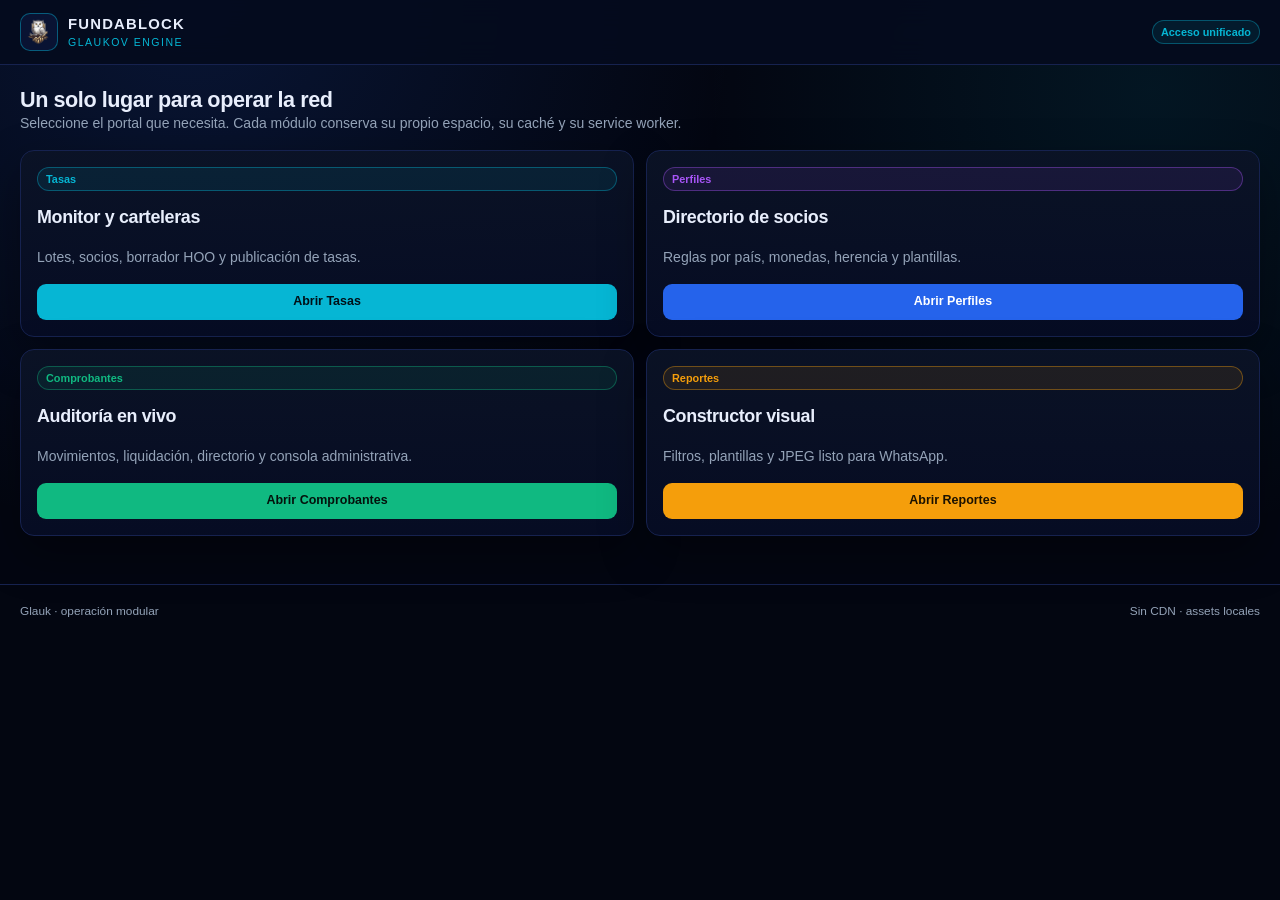
==== public/index.html @ a2049869 "feat(frontends): modularize SPAs into atomic modules, vendorize html2canvas and build canvas pipelin" ====
<!DOCTYPE html>
<html lang="es">
<head>
  <meta charset="UTF-8">
  <meta name="viewport" content="width=device-width, initial-scale=1">
  <meta name="description" content="Glauk: una sola plataforma para tasas, perfiles, comprobantes y reportes.">
  <meta name="theme-color" content="#030611">
  <title>Glauk · Acceso a portales</title>
  <link rel="icon" type="image/svg+xml" href="./shared/brand/favicon.svg">
  <link rel="stylesheet" href="./shared/css/base.css">
  <link rel="stylesheet" href="./shared/css/components.css">
</head>
<body>
  <div class="app-shell">
    <header class="topbar">
      <div class="topbar-inner">
        <a class="brand" href="./">
          <img src="./shared/brand/logo-fundablock.png" alt="FUNDABLOCK">
          <span><strong>FUNDABLOCK</strong><small>GLAUKOV ENGINE</small></span>
        </a>
        <span class="badge badge-accent">Acceso unificado</span>
      </div>
    </header>

    <main class="container page stack">
      <section class="stack">
        <div>
          <h1>Un solo lugar para operar la red</h1>
          <p class="muted">Seleccione el portal que necesita. Cada módulo conserva su propio espacio, su caché y su service worker.</p>
        </div>
        <div class="grid cols-2">
          <article class="card">
            <div class="card-body stack">
              <span class="badge badge-accent">Tasas</span>
              <h2>Monitor y carteleras</h2>
              <p>Lotes, socios, borrador HOO y publicación de tasas.</p>
              <a class="btn btn-accent" href="./tasas/">Abrir Tasas</a>
            </div>
          </article>
          <article class="card">
            <div class="card-body stack">
              <span class="badge badge-purple">Perfiles</span>
              <h2>Directorio de socios</h2>
              <p>Reglas por país, monedas, herencia y plantillas.</p>
              <a class="btn btn-primary" href="./perfiles/">Abrir Perfiles</a>
            </div>
          </article>
          <article class="card">
            <div class="card-body stack">
              <span class="badge badge-green">Comprobantes</span>
              <h2>Auditoría en vivo</h2>
              <p>Movimientos, liquidación, directorio y consola administrativa.</p>
              <a class="btn btn-success" href="./comprobantes/">Abrir Comprobantes</a>
            </div>
          </article>
          <article class="card">
            <div class="card-body stack">
              <span class="badge badge-amber">Reportes</span>
              <h2>Constructor visual</h2>
              <p>Filtros, plantillas y JPEG listo para WhatsApp.</p>
              <a class="btn btn-warning" href="./reportes/">Abrir Reportes</a>
            </div>
          </article>
        </div>
      </section>
    </main>

    <footer class="footer">
      <div class="container row between">
        <span>Glauk · operación modular</span>
        <span>Sin CDN · assets locales</span>
      </div>
    </footer>
  </div>
</body>
</html>
---- public/shared/css/base.css ----
:root {
  --bg: #030611;
  --bg-soft: #070e23;
  --card: #060c24;
  --card-2: #0b1326;
  --line: #16224f;
  --line-soft: #1e293b;
  --text: #e8eefc;
  --muted: #94a3b8;
  --accent: #06b6d4;
  --accent-2: #2563eb;
  --green: #10b981;
  --amber: #f59e0b;
  --red: #fb7185;
  --purple: #a855f7;
  --radius: 14px;
  --radius-sm: 9px;
  --shadow: 0 18px 45px rgba(0, 0, 0, .35);
  --font: "Segoe UI", Roboto, "Helvetica Neue", Arial, sans-serif;
}

*, *::before, *::after { box-sizing: border-box; }
* { margin: 0; padding: 0; }
html { color-scheme: dark; }
body {
  min-height: 100vh;
  background:
    radial-gradient(circle at 15% 0%, rgba(37, 99, 235, .16), transparent 34rem),
    radial-gradient(circle at 90% 10%, rgba(6, 182, 212, .09), transparent 28rem),
    var(--bg);
  color: var(--text);
  font-family: var(--font);
  font-size: 14px;
  line-height: 1.5;
  -webkit-font-smoothing: antialiased;
}
img { max-width: 100%; display: block; }
button, input, select, textarea { font: inherit; color: inherit; }
button { cursor: pointer; }
a { color: var(--accent); text-decoration: none; }
a:hover { text-decoration: underline; }
h1, h2, h3, h4 { line-height: 1.2; letter-spacing: -.02em; }
h1 { font-size: 1.35rem; }
h2 { font-size: 1.12rem; }
h3 { font-size: .98rem; }
h4 { font-size: .88rem; }
p { color: var(--muted); }
code, pre, .mono { font-family: ui-monospace, SFMono-Regular, Consolas, monospace; }
::selection { background: var(--accent); color: #001018; }

.app-shell { min-height: 100vh; display: flex; flex-direction: column; }
.container { width: min(1240px, calc(100% - 28px)); margin: 0 auto; }
.page { padding: 22px 0 48px; }
.topbar {
  position: sticky; top: 0; z-index: 30;
  border-bottom: 1px solid var(--line);
  background: rgba(5, 11, 30, .92);
  backdrop-filter: blur(14px);
}
.topbar-inner {
  width: min(1240px, calc(100% - 28px)); margin: 0 auto; min-height: 64px;
  display: flex; align-items: center; gap: 18px; justify-content: space-between;
  flex-wrap: wrap; padding: 9px 0;
}
.brand { display: flex; align-items: center; gap: 10px; color: var(--text); }
.brand:hover { text-decoration: none; }
.brand img {
  width: 38px; height: 38px; object-fit: contain; border-radius: 10px;
  background: #091333; border: 1px solid rgba(6, 182, 212, .45); padding: 3px;
}
.brand strong { display: block; font-size: .93rem; letter-spacing: .08em; }
.brand small { display: block; color: var(--accent); font-size: .66rem; letter-spacing: .14em; }
.footer { border-top: 1px solid var(--line); color: var(--muted); font-size: .74rem; padding: 18px 0 28px; }
.stack { display: flex; flex-direction: column; gap: 16px; }
.grid { display: grid; gap: 12px; }
.cols-2 { grid-template-columns: repeat(2, minmax(0, 1fr)); }
.cols-3 { grid-template-columns: repeat(3, minmax(0, 1fr)); }
.cols-4 { grid-template-columns: repeat(4, minmax(0, 1fr)); }
.cols-6 { grid-template-columns: repeat(6, minmax(0, 1fr)); }
.row { display: flex; align-items: center; gap: 9px; flex-wrap: wrap; }
.between { justify-content: space-between; }
.grow { flex: 1; }
.muted { color: var(--muted); }
.small { font-size: .76rem; }
.tiny { font-size: .68rem; }
.center { text-align: center; }
.hidden { display: none !important; }
.sr-only {
  position: absolute; width: 1px; height: 1px; padding: 0; margin: -1px;
  overflow: hidden; clip: rect(0, 0, 0, 0); white-space: nowrap; border: 0;
}
.offscreen { position: fixed; left: -12000px; top: 0; pointer-events: none; }

@media (max-width: 980px) {
  .cols-6 { grid-template-columns: repeat(3, minmax(0, 1fr)); }
  .cols-4 { grid-template-columns: repeat(2, minmax(0, 1fr)); }
}
@media (max-width: 680px) {
  body { font-size: 13px; }
  .cols-2, .cols-3, .cols-4, .cols-6 { grid-template-columns: repeat(2, minmax(0, 1fr)); }
  .topbar-inner { align-items: flex-start; }
}
@media (max-width: 440px) {
  .cols-2, .cols-3, .cols-4, .cols-6 { grid-template-columns: 1fr; }
  .container, .topbar-inner { width: min(100% - 18px, 1240px); }
}
---- public/shared/css/components.css ----
.card {
  background: linear-gradient(180deg, rgba(11, 19, 38, .92), rgba(6, 12, 36, .96));
  border: 1px solid var(--line); border-radius: var(--radius); box-shadow: var(--shadow);
}
.card-head, .card-foot {
  display: flex; align-items: center; justify-content: space-between; gap: 10px;
  flex-wrap: wrap; padding: 14px 16px;
}
.card-head { border-bottom: 1px solid var(--line); }
.card-foot { border-top: 1px solid var(--line); background: rgba(2, 6, 23, .32); }
.card-body { padding: 16px; }
.card h2, .card h3 { margin-bottom: 2px; }
.panel { background: var(--bg-soft); border: 1px solid var(--line); border-radius: var(--radius-sm); padding: 12px; }

.btn {
  display: inline-flex; align-items: center; justify-content: center; gap: 7px;
  min-height: 36px; padding: 7px 12px; border-radius: var(--radius-sm);
  border: 1px solid transparent; font-weight: 700; font-size: .78rem;
  transition: transform .12s ease, filter .12s ease, background .12s ease;
}
.btn:hover { filter: brightness(1.12); text-decoration: none; }
.btn:active { transform: scale(.97); }
.btn:disabled { opacity: .55; cursor: not-allowed; transform: none; }
.btn-primary { background: var(--accent-2); color: #fff; }
.btn-accent { background: var(--accent); color: #001018; }
.btn-success { background: var(--green); color: #04120c; }
.btn-warning { background: var(--amber); color: #1b1200; }
.btn-danger { background: var(--red); color: #25070d; }
.btn-secondary { background: #111c38; border-color: var(--line); color: var(--text); }
.btn-ghost { background: transparent; border-color: var(--line); color: var(--muted); }
.btn-sm { min-height: 30px; padding: 4px 9px; font-size: .72rem; }
.btn-block { width: 100%; }

.badge {
  display: inline-flex; align-items: center; gap: 5px; padding: 3px 8px;
  border-radius: 999px; border: 1px solid var(--line-soft); background: #101a33;
  color: var(--muted); font-size: .68rem; font-weight: 700; white-space: nowrap;
}
.badge-accent { border-color: rgba(6, 182, 212, .38); color: var(--accent); background: rgba(6, 182, 212, .09); }
.badge-green { border-color: rgba(16, 185, 129, .38); color: var(--green); background: rgba(16, 185, 129, .09); }
.badge-amber { border-color: rgba(245, 158, 11, .38); color: var(--amber); background: rgba(245, 158, 11, .09); }
.badge-red { border-color: rgba(251, 113, 133, .38); color: var(--red); background: rgba(251, 113, 133, .09); }
.badge-purple { border-color: rgba(168, 85, 247, .38); color: var(--purple); background: rgba(168, 85, 247, .09); }

.tabs { display: flex; gap: 5px; flex-wrap: wrap; }
.tab {
  border: 1px solid transparent; background: transparent; color: var(--muted);
  border-radius: 999px; padding: 7px 12px; font-size: .76rem; font-weight: 700;
}
.tab:hover { color: var(--text); background: rgba(37, 99, 235, .12); }
.tab.active { color: var(--accent); border-color: rgba(6, 182, 212, .38); background: rgba(6, 182, 212, .1); }

.field { display: flex; flex-direction: column; gap: 5px; min-width: 0; }
.label { color: var(--muted); font-size: .65rem; font-weight: 800; text-transform: uppercase; letter-spacing: .08em; }
.input, .select, .textarea {
  width: 100%; border: 1px solid var(--line); border-radius: var(--radius-sm);
  background: var(--bg); color: var(--text); padding: 8px 10px; outline: none;
}
.input:focus, .select:focus, .textarea:focus { border-color: var(--accent); box-shadow: 0 0 0 2px rgba(6, 182, 212, .16); }
.textarea { min-height: 110px; resize: vertical; }
.check { display: inline-flex; align-items: center; gap: 7px; color: var(--muted); font-size: .76rem; }
.check input { accent-color: var(--accent); }

.kpis { display: grid; grid-template-columns: repeat(5, minmax(0, 1fr)); gap: 10px; }
.kpi { background: var(--card); border: 1px solid var(--line); border-radius: var(--radius-sm); padding: 11px 12px; }
.kpi-label { color: var(--muted); font-size: .6rem; font-weight: 800; letter-spacing: .08em; text-transform: uppercase; }
.kpi-value { font-size: 1rem; font-weight: 900; margin-top: 3px; overflow-wrap: anywhere; }

.table-wrap { width: 100%; overflow: auto; border: 1px solid var(--line); border-radius: var(--radius-sm); }
table { width: 100%; border-collapse: collapse; min-width: 680px; }
th, td { padding: 9px 10px; border-bottom: 1px solid rgba(30, 41, 59, .62); text-align: left; vertical-align: middle; }
th { color: var(--muted); font-size: .63rem; text-transform: uppercase; letter-spacing: .07em; background: rgba(2, 6, 23, .42); position: sticky; top: 0; }
tbody tr:hover { background: rgba(37, 99, 235, .07); }
tbody tr:last-child td { border-bottom: 0; }
.table-actions { display: flex; gap: 5px; flex-wrap: wrap; }

.empty { border: 1px dashed var(--line); border-radius: var(--radius-sm); padding: 28px 16px; color: var(--muted); text-align: center; }
.spinner {
  width: 16px; height: 16px; border: 2px solid rgba(255, 255, 255, .2);
  border-top-color: var(--accent); border-radius: 50%; animation: spin .8s linear infinite;
}
@keyframes spin { to { transform: rotate(360deg); } }

.modal { position: fixed; inset: 0; z-index: 80; display: none; align-items: center; justify-content: center; padding: 14px; background: rgba(0, 0, 0, .78); backdrop-filter: blur(4px); }
.modal.open { display: flex; }
.modal-card { width: min(680px, 100%); max-height: 92vh; overflow: auto; background: var(--card); border: 1px solid var(--line); border-radius: var(--radius); box-shadow: var(--shadow); }
.modal-head, .modal-foot { display: flex; align-items: center; justify-content: space-between; gap: 10px; padding: 13px 16px; }
.modal-head { border-bottom: 1px solid var(--line); }
.modal-foot { border-top: 1px solid var(--line); justify-content: flex-end; }
.modal-body { padding: 16px; }
.modal-close { background: transparent; border: 0; color: var(--muted); font-size: 1.25rem; }

.toast-host { position: fixed; right: 14px; bottom: 14px; z-index: 100; display: flex; flex-direction: column; gap: 8px; width: min(380px, calc(100% - 28px)); }
.toast { display: flex; align-items: flex-start; gap: 9px; background: #0b1326; border: 1px solid var(--line); border-left: 4px solid var(--accent); border-radius: 10px; padding: 10px 11px; box-shadow: var(--shadow); animation: toast-in .18s ease-out; }
.toast-success { border-left-color: var(--green); }
.toast-error { border-left-color: var(--red); }
.toast-warning { border-left-color: var(--amber); }
.toast-icon { font-weight: 900; color: var(--accent); }
.toast-success .toast-icon { color: var(--green); }
.toast-error .toast-icon { color: var(--red); }
.toast-text { flex: 1; font-size: .78rem; }
.toast-close { background: transparent; border: 0; color: var(--muted); font-size: 1.1rem; line-height: 1; }
@keyframes toast-in { from { opacity: 0; transform: translateY(8px); } to { opacity: 1; transform: none; } }

.reporte-sheet {
  width: 1080px; height: 1350px; padding: 64px 68px; background: #fff; color: #111827;
  font-family: var(--font); box-sizing: border-box; display: flex; flex-direction: column; gap: 26px;
}
.reporte-sheet header { display: flex; justify-content: space-between; align-items: center; border-bottom: 3px solid #0f172a; padding-bottom: 18px; }
.reporte-sheet h1 { font-size: 36px; color: #0f172a; }
.reporte-sheet h2 { font-size: 24px; color: #0f172a; }
.reporte-sheet p, .reporte-sheet small { color: #475569; }
.reporte-sheet table { min-width: 0; width: 100%; font-size: 18px; }
.reporte-sheet th, .reporte-sheet td { border-color: #cbd5e1; padding: 9px 10px; }
.reporte-sheet th { background: #e2e8f0; color: #334155; }
.reporte-sheet .reporte-total { margin-top: auto; border-top: 2px solid #0f172a; padding-top: 18px; font-size: 24px; font-weight: 900; text-align: right; }
.reporte-sheet .reporte-foot { font-size: 15px; display: flex; justify-content: space-between; gap: 20px; }
.reporte-sheet .reporte-meta { display: grid; grid-template-columns: repeat(3, 1fr); gap: 12px; background: #f1f5f9; padding: 16px; border-radius: 12px; font-size: 17px; }
.preview-frame { background: #fff; border-radius: 10px; padding: 10px; max-height: 520px; overflow: auto; }
.preview-frame img { width: 100%; height: auto; border-radius: 6px; }

@media (max-width: 860px) {
  .kpis { grid-template-columns: repeat(2, minmax(0, 1fr)); }
}
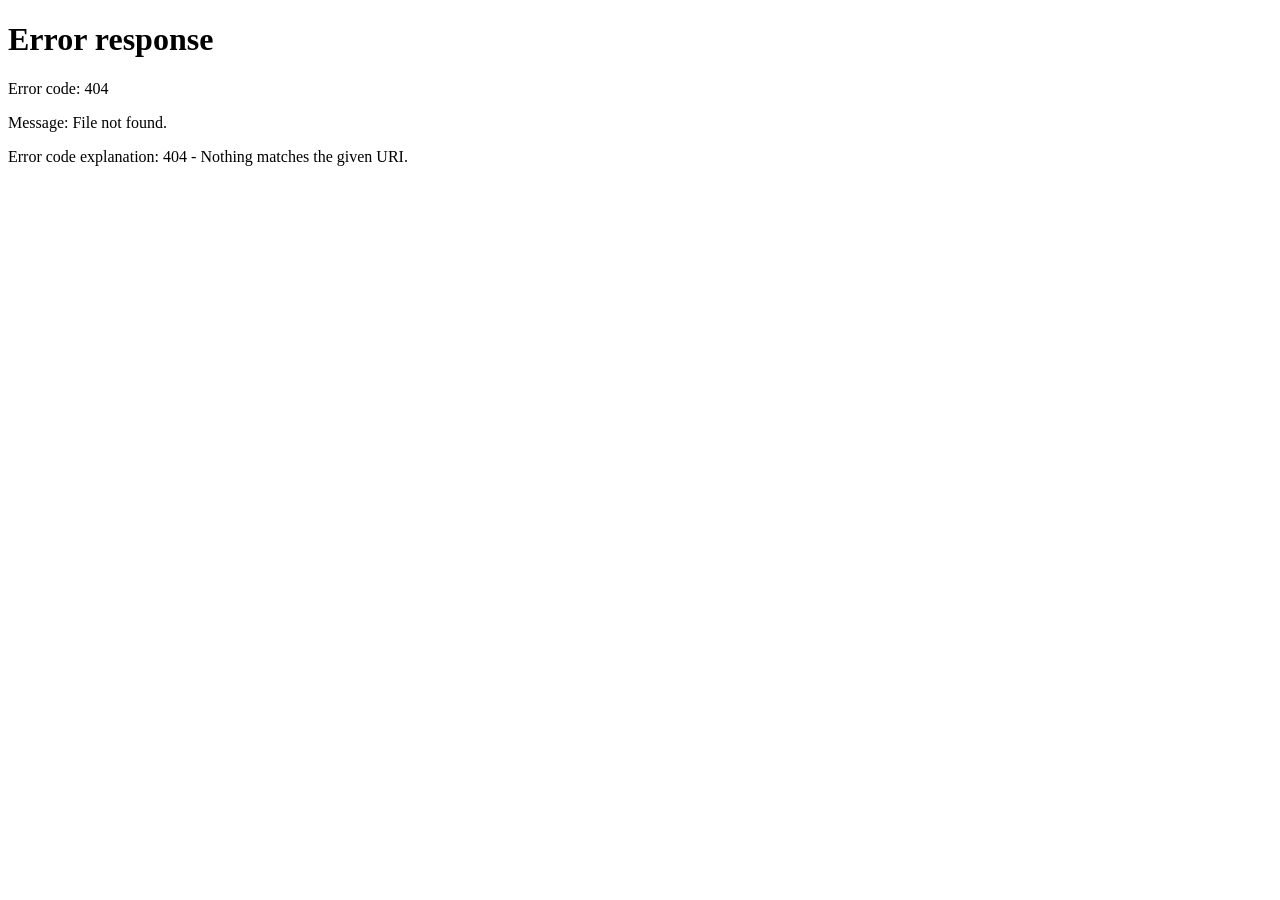
==== commit b0b0469f: "feat(ui): replace legacy frontend with unified Glauk2 Engine interface Serve the real glauk2 shell f" ====
--- a/public/index.html
+++ b/public/index.html
@@ -3,74 +3,10 @@
 <head>
   <meta charset="UTF-8">
   <meta name="viewport" content="width=device-width, initial-scale=1">
-  <meta name="description" content="Glauk: una sola plataforma para tasas, perfiles, comprobantes y reportes.">
-  <meta name="theme-color" content="#030611">
-  <title>Glauk · Acceso a portales</title>
-  <link rel="icon" type="image/svg+xml" href="./shared/brand/favicon.svg">
-  <link rel="stylesheet" href="./shared/css/base.css">
-  <link rel="stylesheet" href="./shared/css/components.css">
+  <meta http-equiv="refresh" content="0; url=/comprobantes/">
+  <title>Fundablock - Glauk2 Engine</title>
 </head>
 <body>
-  <div class="app-shell">
-    <header class="topbar">
-      <div class="topbar-inner">
-        <a class="brand" href="./">
-          <img src="./shared/brand/logo-fundablock.png" alt="FUNDABLOCK">
-          <span><strong>FUNDABLOCK</strong><small>GLAUKOV ENGINE</small></span>
-        </a>
-        <span class="badge badge-accent">Acceso unificado</span>
-      </div>
-    </header>
-
-    <main class="container page stack">
-      <section class="stack">
-        <div>
-          <h1>Un solo lugar para operar la red</h1>
-          <p class="muted">Seleccione el portal que necesita. Cada módulo conserva su propio espacio, su caché y su service worker.</p>
-        </div>
-        <div class="grid cols-2">
-          <article class="card">
-            <div class="card-body stack">
-              <span class="badge badge-accent">Tasas</span>
-              <h2>Monitor y carteleras</h2>
-              <p>Lotes, socios, borrador HOO y publicación de tasas.</p>
-              <a class="btn btn-accent" href="./tasas/">Abrir Tasas</a>
-            </div>
-          </article>
-          <article class="card">
-            <div class="card-body stack">
-              <span class="badge badge-purple">Perfiles</span>
-              <h2>Directorio de socios</h2>
-              <p>Reglas por país, monedas, herencia y plantillas.</p>
-              <a class="btn btn-primary" href="./perfiles/">Abrir Perfiles</a>
-            </div>
-          </article>
-          <article class="card">
-            <div class="card-body stack">
-              <span class="badge badge-green">Comprobantes</span>
-              <h2>Auditoría en vivo</h2>
-              <p>Movimientos, liquidación, directorio y consola administrativa.</p>
-              <a class="btn btn-success" href="./comprobantes/">Abrir Comprobantes</a>
-            </div>
-          </article>
-          <article class="card">
-            <div class="card-body stack">
-              <span class="badge badge-amber">Reportes</span>
-              <h2>Constructor visual</h2>
-              <p>Filtros, plantillas y JPEG listo para WhatsApp.</p>
-              <a class="btn btn-warning" href="./reportes/">Abrir Reportes</a>
-            </div>
-          </article>
-        </div>
-      </section>
-    </main>
-
-    <footer class="footer">
-      <div class="container row between">
-        <span>Glauk · operación modular</span>
-        <span>Sin CDN · assets locales</span>
-      </div>
-    </footer>
-  </div>
+  <p><a href="/comprobantes/">Abrir Fundablock Glauk2 Engine</a></p>
 </body>
 </html>
